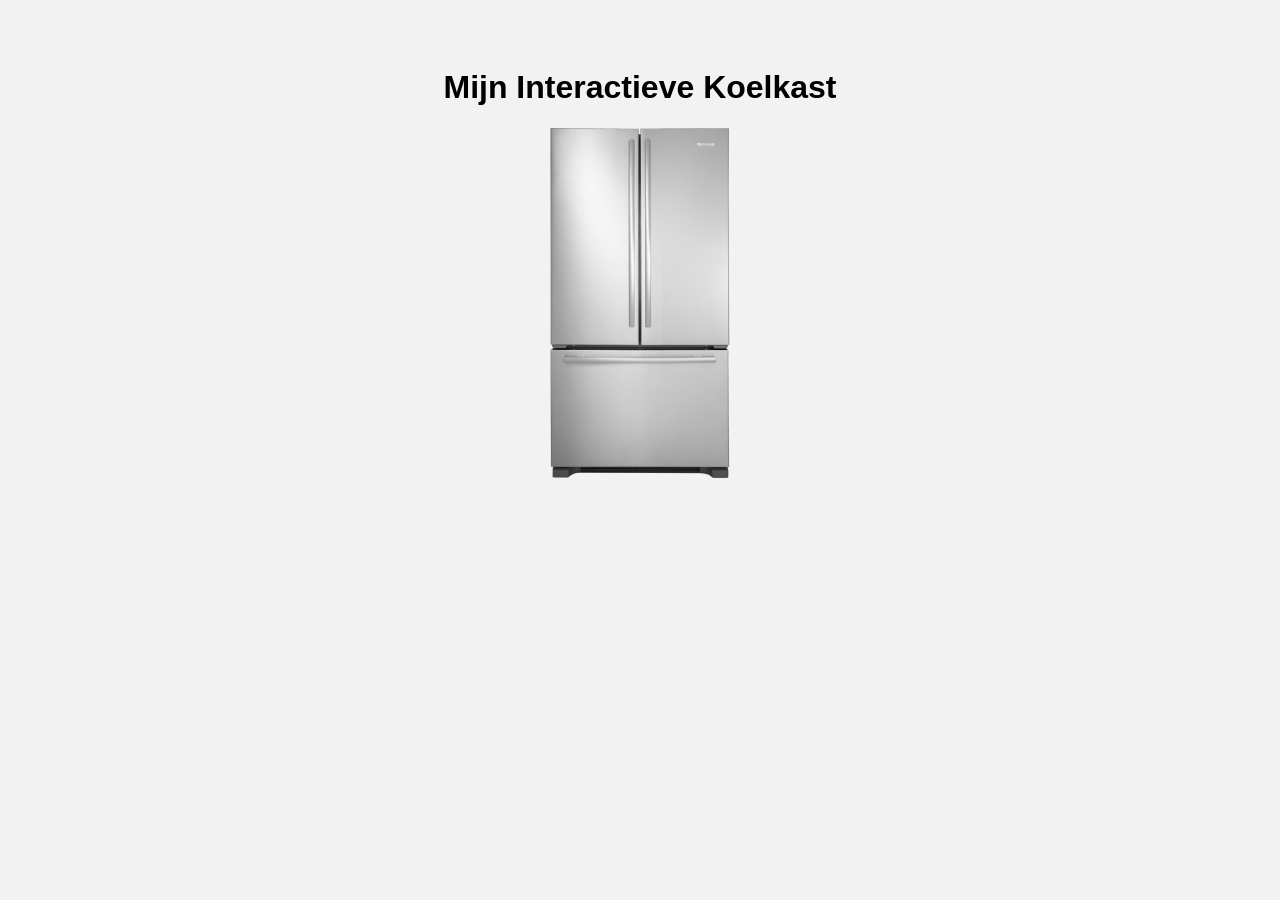
==== index.html @ df107263 "Update index.html" ====
<!DOCTYPE html>
<html lang="nl">
<head>
    <meta charset="UTF-8">
    <title>Interactieve Koelkast</title>
    <link rel="stylesheet" href="style.css">
</head>
<body>

    <h1>Mijn Interactieve Koelkast</h1>

    <div class="fridge-container">
        <!-- Koelkast afbeelding -->
        <img id="fridge" src="koelkast_gesloten.png" alt="Koelkast">

        <!-- Producten op de schappen -->
        <div id="shelves" class="shelf">
            <img id="apple" src="appel.avif" alt="Appel" onclick="openProduct('appel')">
            <img id="yoghurt" src="magere_yoghurt.jpg" alt="Magere Yoghurt" onclick="openProduct('yoghurt')">
        </div>
    </div>

    <!-- Belangrijk: script onderaan + defer als je het in <head> zou zetten -->
    <script src="script.js"></script>
</body>
</html>
---- style.css ----
body {
    font-family: Arial, sans-serif;
    background: #f2f2f2;
    text-align: center;
    padding-top: 40px;
}

.fridge-container {
    position: relative;
    display: inline-block;
}

#fridge {
    width: 350px;
    cursor: pointer;
    transition: transform 0.2s;
}

#fridge:hover {
    transform: scale(1.03);
}

.shelf {
    position: absolute;
    left: 50%;
    top: 0;
    transform: translateX(-50%);
    display: none; /* verborgen wanneer koelkast gesloten is */
}

/* Posities van de producten in de koelkast */
#apple {
    position: absolute;
    top: 120px;
    left: 90px;
    width: 90px;
    cursor: pointer;
}

#yoghurt {
    position: absolute;
    top: 250px;
    left: 50px;
    width: 90px;
    cursor: pointer;
}

#apple:hover,
#yoghurt:hover {
    transform: scale(1.1);
}
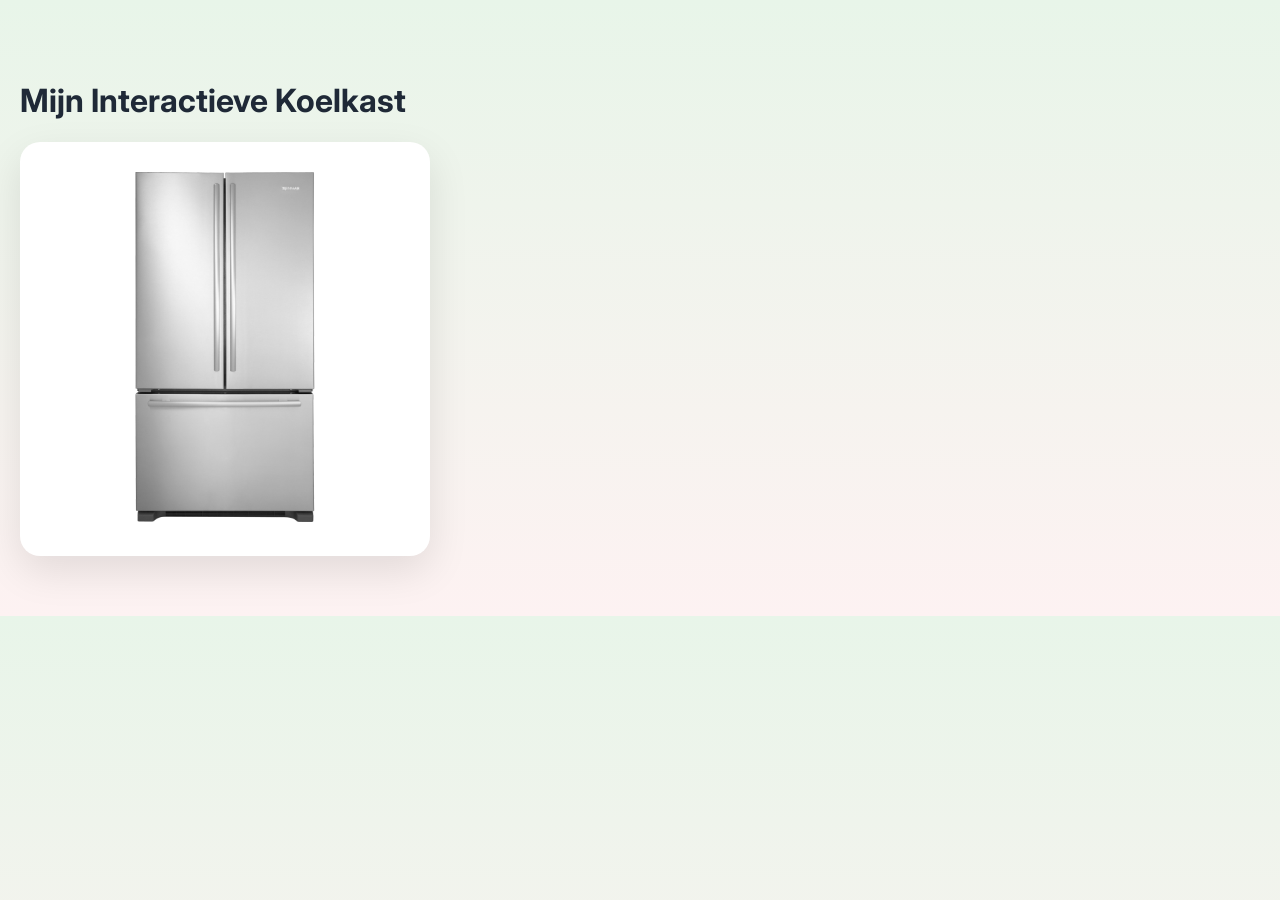
==== commit aecce2d9: "Update index.html" ====
--- a/index.html
+++ b/index.html
@@ -1,6 +1,7 @@
 <!DOCTYPE html>
 <html lang="nl">
 <head>
+    <link href="https://fonts.googleapis.com/css2?family=Inter:wght@400;600;700&display=swap" rel="stylesheet">
     <meta charset="UTF-8">
     <title>Interactieve Koelkast</title>
     <link rel="stylesheet" href="style.css">
@@ -15,7 +16,7 @@
 
         <!-- Producten op de schappen -->
         <div id="shelves" class="shelf">
-            <img id="apple" src="appel.avif" alt="Appel" onclick="openProduct('appel')">
+            <img id="apple" src="foto_appel.png" alt="Appel" onclick="openProduct('appel')">
             <img id="yoghurt" src="magere_yoghurt.jpg" alt="Magere Yoghurt" onclick="openProduct('yoghurt')">
         </div>
     </div>
@@ -23,4 +24,5 @@
     <!-- Belangrijk: script onderaan + defer als je het in <head> zou zetten -->
     <script src="script.js"></script>
 </body>
+<body class="product-page yoghurt-page">
 </html>
--- a/style.css
+++ b/style.css
@@ -1,23 +1,37 @@
 body {
-    font-family: Arial, sans-serif;
-    background: #f2f2f2;
+    margin: 0;
+    font-family: "Inter", Arial, sans-serif;
+
+    background: linear-gradient(
+        135deg,
+        #e8f5e9 0%,   /* heel licht groen */
+        #fdf2f2 100%  /* heel licht rood */
+    );
+
     text-align: center;
-    padding-top: 40px;
+    padding-top: 60px;
+    color: #1f2937;
 }
 
 .fridge-container {
     position: relative;
     display: inline-block;
+    padding: 30px;
+    background: white;
+    border-radius: 20px;
+    box-shadow: 0 15px 40px rgba(0, 0, 0, 0.1);
 }
 
 #fridge {
     width: 350px;
     cursor: pointer;
-    transition: transform 0.2s;
+    transition: transform 0.25s ease, box-shadow 0.25s ease;
+    border-radius: 12px;
 }
 
 #fridge:hover {
-    transform: scale(1.03);
+    transform: scale(1.05);
+    box-shadow: 0 10px 25px rgba(0, 0, 0, 0.15);
 }
 
 .shelf {
@@ -35,6 +49,7 @@
     left: 90px;
     width: 90px;
     cursor: pointer;
+    transition: transform 0.2s ease;
 }
 
 #yoghurt {
@@ -43,9 +58,79 @@
     left: 50px;
     width: 90px;
     cursor: pointer;
+    transition: transform 0.2s ease;
 }
 
 #apple:hover,
 #yoghurt:hover {
     transform: scale(1.1);
 }
+/* Productpagina's */
+.product-page {
+    padding: 60px 20px;
+    text-align: left;
+}
+
+/* Yoghurtpagina: groen bovenaan, rood onderaan */
+.yoghurt-page {
+    background: linear-gradient(
+        to bottom,
+        #e8f5e9 0%,
+        #fdf2f2 100%
+    );
+}
+
+/* Tekst blijft mooi in het midden */
+.content {
+    max-width: 760px;
+    margin: 0 auto;
+    padding: 36px;
+
+    background: rgba(255, 255, 255, 0.85);
+    border-radius: 24px;
+    box-shadow: 0 18px 45px rgba(0, 0, 0, 0.08);
+}
+
+.content h1 {
+    text-align: center;
+    font-size: 2.4rem;
+    margin-top: 20px;
+}
+
+.content h2 {
+    margin-top: 36px;
+    color: #166534;
+}
+
+.content p {
+    font-size: 1.05rem;
+    line-height: 1.8;
+}
+
+.product-image {
+    display: block;
+    width: 220px;
+    max-width: 100%;
+    margin: 25px auto;
+    border-radius: 18px;
+}
+
+.graph-image {
+    display: block;
+    width: 100%;
+    max-width: 620px;
+    margin: 25px auto;
+    border-radius: 18px;
+}
+
+.back-link {
+    display: inline-block;
+    color: #166534;
+    text-decoration: none;
+    font-weight: 600;
+    margin-bottom: 10px;
+}
+
+.back-link:hover {
+    text-decoration: underline;
+}
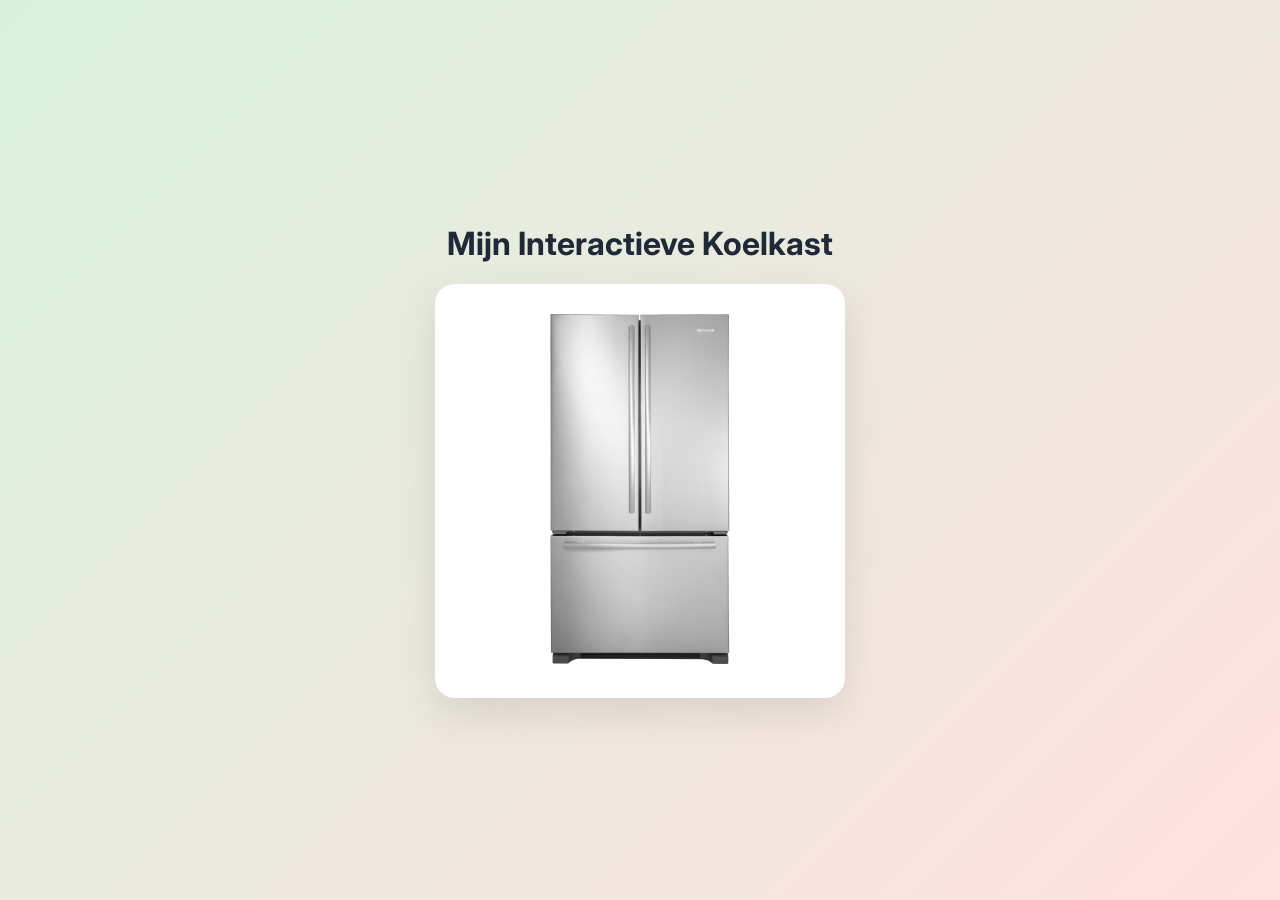
==== commit 91a9e19a: "Update index.html" ====
--- a/index.html
+++ b/index.html
@@ -6,20 +6,20 @@
     <title>Interactieve Koelkast</title>
     <link rel="stylesheet" href="style.css">
 </head>
-<body>
+<body class="home-page">
 
-    <h1>Mijn Interactieve Koelkast</h1>
+    <main class="home-content">
+        <h1>Mijn Interactieve Koelkast</h1>
 
-    <div class="fridge-container">
-        <!-- Koelkast afbeelding -->
-        <img id="fridge" src="koelkast_gesloten.png" alt="Koelkast">
+        <div class="fridge-container">
+            <img id="fridge" src="koelkast_gesloten.png" alt="Koelkast">
 
-        <!-- Producten op de schappen -->
-        <div id="shelves" class="shelf">
-            <img id="apple" src="foto_appel.png" alt="Appel" onclick="openProduct('appel')">
-            <img id="yoghurt" src="magere_yoghurt.jpg" alt="Magere Yoghurt" onclick="openProduct('yoghurt')">
+            <div id="shelves" class="shelf">
+                <img id="apple" src="foto_appel.png" alt="Appel" onclick="openProduct('appel')">
+                <img id="yoghurt" src="magere_yoghurt.jpg" alt="Magere Yoghurt" onclick="openProduct('yoghurt')">
+            </div>
         </div>
-    </div>
+    </main>
 
     <!-- Belangrijk: script onderaan + defer als je het in <head> zou zetten -->
     <script src="script.js"></script>
--- a/style.css
+++ b/style.css
@@ -1,16 +1,31 @@
 body {
     margin: 0;
+    min-height: 100vh;
     font-family: "Inter", Arial, sans-serif;
 
     background: linear-gradient(
-        135deg,
-        #e8f5e9 0%,   /* heel licht groen */
-        #fdf2f2 100%  /* heel licht rood */
+    135deg,
+    #d9f2dd 0%,
+    #ffe1e1 100%
     );
+    background-attachment: fixed;
+    color: #1f2937;
+}
+.home-page {
+    min-height: 100vh;
+    display: flex;
+    justify-content: center;
+    align-items: center;
 
     text-align: center;
-    padding-top: 60px;
-    color: #1f2937;
+    padding: 40px 20px;
+    box-sizing: border-box;
+}
+
+.home-content {
+    display: flex;
+    flex-direction: column;
+    align-items: center;
 }
 
 .fridge-container {
@@ -75,8 +90,15 @@
 .yoghurt-page {
     background: linear-gradient(
         to bottom,
-        #e8f5e9 0%,
-        #fdf2f2 100%
+        #d9f2dd 0%,
+        #ffe1e1 100%
+    );
+}
+.appel-page {
+    background: linear-gradient(
+        to bottom,
+        #d9f2dd 0%,
+        #ffe1e1 100%
     );
 }
 
